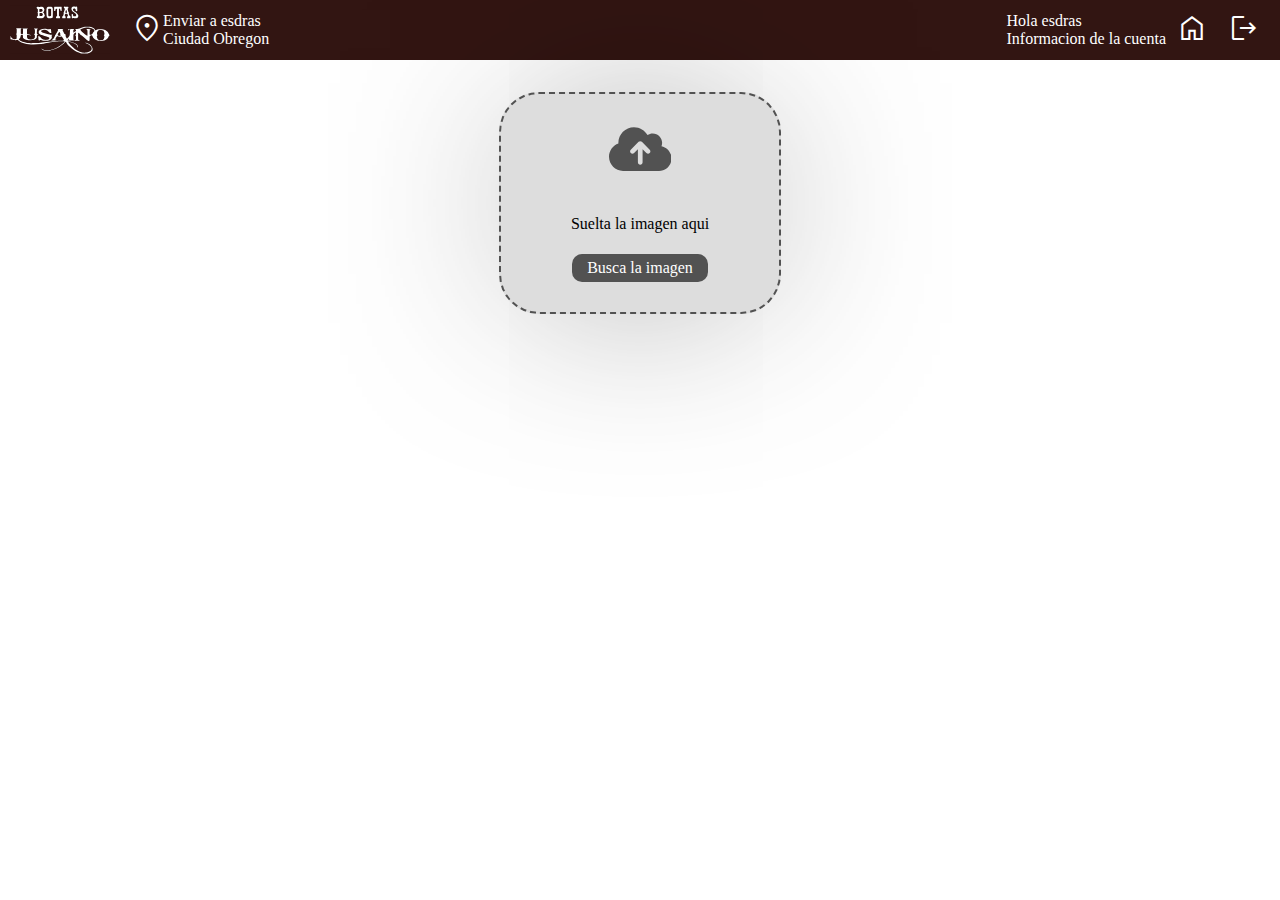
==== admin-products.html @ eb6c1951 "se crea nuevo repositorio para el proyecto" ====
<!DOCTYPE html>
<html lang="en">
  <head>
    <meta charset="UTF-8" />
    <meta name="viewport" content="width=device-width, initial-scale=1.0" />
    <title>Botas Jusaino - Compra Online</title>

    <link
      rel="stylesheet"
      href="https://fonts.googleapis.com/css2?family=Material+Symbols+Outlined:opsz,wght,FILL,GRAD@20..48,100..700,0..1,-50..200"
    />

    <link rel="stylesheet" href="css/mainStyle.css" />
    <link rel="stylesheet" href="css/adminProduct.css" />
  </head>
  <body>
    <header>
      <div class="logo">
        <img class="logo-jusaino" src="img/botas jusaino 2.svg" alt="" />
      </div>

      <div class="direction">
        <div class="icon-location">
          <span class="material-symbols-outlined"> location_on </span>
        </div>
        <div class="user-dir">
          <span>Enviar a esdras</span>
          <span>Ciudad Obregon</span>
        </div>
      </div>

      <div class="menu">
        <div class="user">
          <span class="nav-user-1">Hola esdras</span>
          <span class="nav-user-2">Informacion de la cuenta</span>
        </div>

        <div class="home">
          <a href="e-shop.html">
            <span class="material-symbols-outlined"> home </span>
          </a>
        </div>
        <div class="logout">
          <span class="material-symbols-outlined"> logout </span>
        </div>
      </div>

      <div></div>
    </header>

    <div class="main">
      <div id="file-upload-form" class="file-upload-form">
        <div class="file-upload-label">
          <div class="file-upload-design">
            <svg viewBox="0 0 640 512" height="1em">
              <path
                d="M144 480C64.5 480 0 415.5 0 336c0-62.8 40.2-116.2 96.2-135.9c-.1-2.7-.2-5.4-.2-8.1c0-88.4 71.6-160 160-160c59.3 0 111 32.2 138.7 80.2C409.9 102 428.3 96 448 96c53 0 96 43 96 96c0 12.2-2.3 23.8-6.4 34.6C596 238.4 640 290.1 640 352c0 70.7-57.3 128-128 128H144zm79-217c-9.4 9.4-9.4 24.6 0 33.9s24.6 9.4 33.9 0l39-39V392c0 13.3 10.7 24 24 24s24-10.7 24-24V257.9l39 39c9.4 9.4 24.6 9.4 33.9 0s9.4-24.6 0-33.9l-80-80c-9.4-9.4-24.6-9.4-33.9 0l-80 80z"
              ></path>
            </svg>
            <p>Suelta la imagen aqui</p>
            <label for="file" class="browse-button">Busca la imagen</label>
          </div>
          <input id="file" type="file" style="display: none;" />
        </div>
      </div>
      
      
      <div id="image-container" style="display: none">
        <img
          id="image-preview"
          src=""
          alt="Uploaded Image"
          style="max-width: 40%; height: auto"
        />
        <button id="upload-button">
          <span id="upload" class="material-symbols-outlined"> upload </span
          >Upload Image
        </button>
      </div>

      
      
    </div>

    
    </script>
    <script src="js/dragDrop.js"></script>
  </body>
</html>
---- css/mainStyle.css ----
/* Google Fons */
@import url('https://fonts.googleapis.com/css2?family=Poppins:wght@400;500;600;700&display=swap');

body {
    margin: 0;
    padding: 0;
    scroll-padding-top:2rem ;
    scroll-behavior: smooth;
    box-sizing: border-box;
    list-style: none;
    text-decoration: none;
    
  }
  /**-------header-------**/
  header {
    display: flex;
    flex-direction: row;
    background-color: #321512;
    align-items: center;
    height: 60px;
    
  }
  .logo {
    margin: 5px 5px 2px 10px;
    max-width: 5%;
    min-width: 100px;
  }
  .logo-jusaino {
    height: 49px;
    max-width: 100%;
  }

  .nav-user-1,
  .nav-user-2 {
    display: flex;
    flex-direction: column;
    color: #fff;
    margin: 0;
  }
  .direction {
    display: flex;
    color: #fff;
    margin: 0 1rem;
  }
  .user-dir {
    display: grid;
  }
  .user:hover{
    border: solid 2px white;
    
  }
   /**Google icons**/
  .material-symbols-outlined {
    font-variation-settings: "FILL" 0, "wght" 400, "GRAD" 0, "opsz" 48;
    font-size: 2em;
    color: #fff;
  }
  /**cambia color del icono add-cart a negro**/
  .add-cart .material-symbols-outlined {
    font-size: 1.5rem;
    color: #000000;
  }

  .menu {
    display: flex;
    flex-direction: row;
    padding: 10px 10px;
    position: absolute;
    

    align-items: center;
    right: 0;
  }


  .home,
  .shopping_cart,
  .logout {
    margin: 0 10px;
  }
  /**----Footer-----**/

  footer{
    background-color: #140807;
    display: flex;
    align-items: start;
    justify-content: center;
    width: 100%;
  }
  .copyrigth{
    color: #fff;
    margin-bottom: 32px;
  }
  img.logo-footer{
    height: 5rem;
  }
  .footer-main{
    margin-top: 16px;
    display: flex;
    flex-direction: column;
    align-items: center;
  }
  .footer-main > div {
    display: block;
    
  }

  .iconos-social img{
    color:#fff;
  }

  @media screen and (max-width: 1654px) {
    .container-articles{
      max-width: 84%;
    }
  }
  @media screen and (max-width: 740px) {
    .container-articles{
      max-width: 100%;
    }
    .article {
     max-width: 156px;
     min-width: 100px;
    }
    .info h2{
      font-size: 5vw;
    }
  }
---- css/adminProduct.css ----
/**------ Area de drag and drop--------**/
.file-upload-form {
    width: fit-content;
    height: fit-content;
    display: flex;
    align-items: center;
    justify-content: center;
  }
  .file-upload-label input {
    display: none;
  }
  .file-upload-label svg {
    height: 50px;
    fill: rgb(82, 82, 82);
    margin-bottom: 20px;
  }
  .file-upload-label {
    background-color: #ddd;
    padding: 30px 70px;
    border-radius: 40px;
    border: 2px dashed rgb(82, 82, 82);
    box-shadow: 0px 0px 200px -50px rgba(0, 0, 0, 0.719);
  }
  .file-upload-design {
    display: flex;
    flex-direction: column;
    align-items: center;
    justify-content: center;
    gap: 5px;
  }
  .browse-button {
    cursor: pointer;
    background-color: rgb(82, 82, 82);
    padding: 5px 15px;
    border-radius: 10px;
    color: white;
    transition: all 0.3s;
  }
  .browse-button:hover {
    background-color: rgb(14, 14, 14);
  }

 
#upload.material-symbols-outlined {
color: black;
}


/**boton de upload**/
#upload-button{
    border: none;
    background-color: transparent;
    cursor: pointer;
    transition: transform 0.3s ease; 
  }
#upload-button:hover{
    transform: scale(1.1);
}

.main, #image-container{
    display: flex;
    flex-direction: column;
    align-items: center;
    justify-content: center;
    margin-top: 2rem;
}
.imagenesServidor{
    margin-top: 3rem;
}
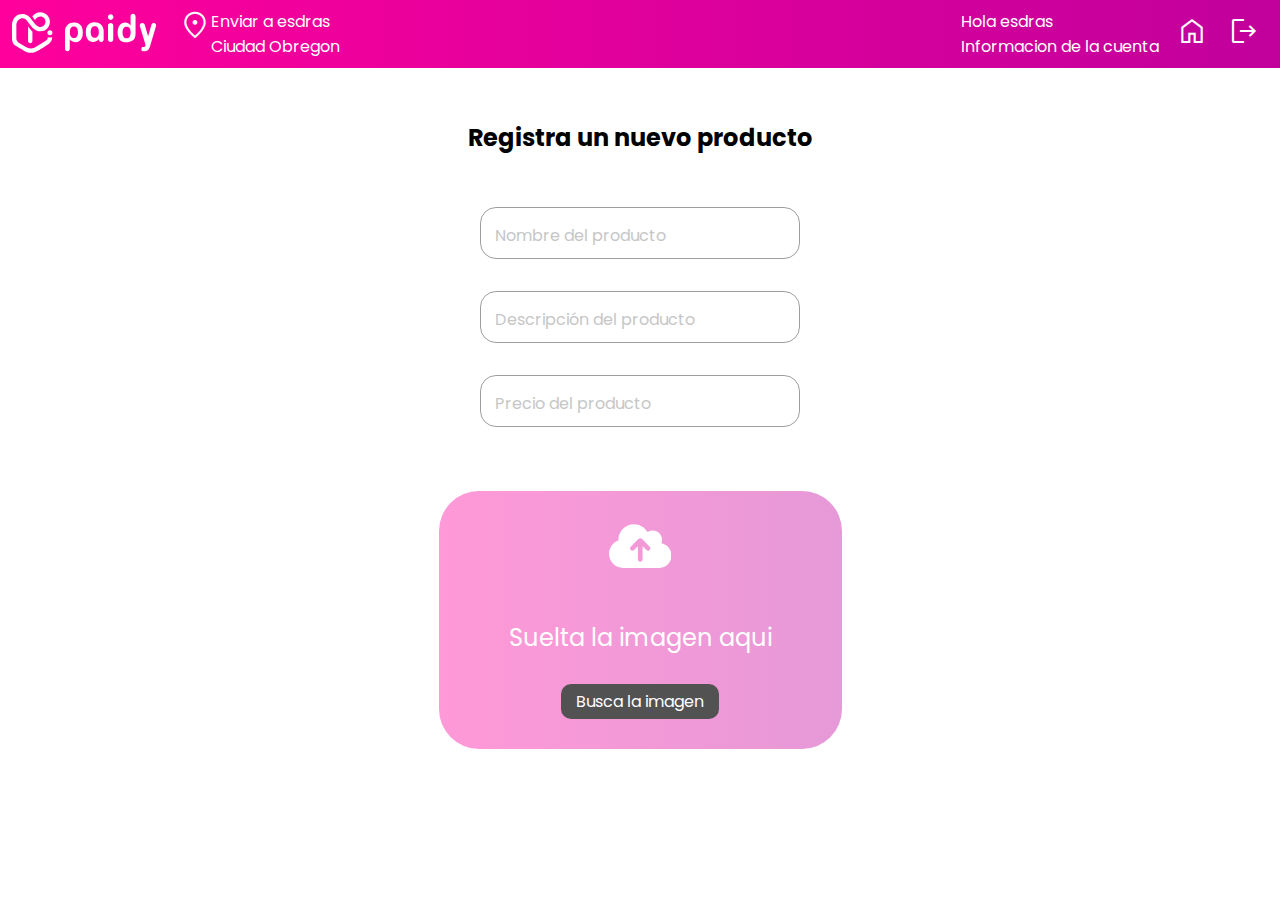
==== commit cd87f3e2: "actualizacion frontend" ====
--- a/admin-products.html
+++ b/admin-products.html
@@ -3,8 +3,13 @@
   <head>
     <meta charset="UTF-8" />
     <meta name="viewport" content="width=device-width, initial-scale=1.0" />
-    <title>Botas Jusaino - Compra Online</title>
-
+    <title>Admin-Products</title>
+    <link
+      rel="icon"
+      href="img/icono-paidy.svg"
+      sizes="48x48"
+      type="image/png"
+    />
     <link
       rel="stylesheet"
       href="https://fonts.googleapis.com/css2?family=Material+Symbols+Outlined:opsz,wght,FILL,GRAD@20..48,100..700,0..1,-50..200"
@@ -12,11 +17,14 @@
 
     <link rel="stylesheet" href="css/mainStyle.css" />
     <link rel="stylesheet" href="css/adminProduct.css" />
+    <link rel="stylesheet" href="css/forms.css" />
   </head>
   <body>
     <header>
       <div class="logo">
-        <img class="logo-jusaino" src="img/botas jusaino 2.svg" alt="" />
+        <a href="e-shop.html">
+          <img class="logo-jusaino" src="img/paidy-logo-main-nav.svg" alt="" />
+        </a>
       </div>
 
       <div class="direction">
@@ -49,6 +57,47 @@
     </header>
 
     <div class="main">
+      <div class="titulo">
+        <h2>Registra un nuevo producto</h2>
+      </div>
+      <!-------------inputs-------------->
+      <div class="input-grup">
+        <div  class="input-user">
+          <input id ="name-product"
+            required="true"
+            type="text"
+            name="text"
+            autocomplete="off"
+            class="input"
+          />
+          <label class="user-label">Nombre del producto</label>
+        </div>
+      </div>
+      <div class="input-grup">
+        <div  class="input-user">
+          <input id ="description-product"
+            required="true"
+            type="text"
+            name="text"
+            autocomplete="off"
+            class="input"
+          />
+          <label class="user-label">Descripción del producto</label>
+        </div>
+      </div>
+      <div class="input-grup">
+        <div  class="input-user">
+          <input id ="price-product"
+            required="true"
+            type="float"
+            name="text"
+            autocomplete="off"
+            class="input"
+          />
+          <label class="user-label">Precio del producto</label>
+        </div>
+      </div>
+       <!-------------drag and drop area-------------->
       <div id="file-upload-form" class="file-upload-form">
         <div class="file-upload-label">
           <div class="file-upload-design">
@@ -60,11 +109,10 @@
             <p>Suelta la imagen aqui</p>
             <label for="file" class="browse-button">Busca la imagen</label>
           </div>
-          <input id="file" type="file" style="display: none;" />
+          <input id="file" type="file" style="display: none" />
         </div>
       </div>
-      
-      
+
       <div id="image-container" style="display: none">
         <img
           id="image-preview"
@@ -73,17 +121,12 @@
           style="max-width: 40%; height: auto"
         />
         <button id="upload-button">
-          <span id="upload" class="material-symbols-outlined"> upload </span
-          >Upload Image
+          <span id="upload" class="material-symbols-outlined"> publish </span
+          >Registrar producto
         </button>
       </div>
-
-      
-      
     </div>
 
-    
-    </script>
     <script src="js/dragDrop.js"></script>
   </body>
 </html>
--- a/css/mainStyle.css
+++ b/css/mainStyle.css
@@ -5,6 +5,7 @@
 body {
     margin: 0;
     padding: 0;
+    font-family: 'Poppins', sans-serif;
     scroll-padding-top:2rem ;
     scroll-behavior: smooth;
     box-sizing: border-box;
@@ -13,23 +14,32 @@
     
   }
   /**-------header-------**/
+
+
+
   header {
     display: flex;
     flex-direction: row;
-    background-color: #321512;
+    background: linear-gradient(90deg,#ff009cff, #c1009cff);
     align-items: center;
-    height: 60px;
+    height: 68px;
     
   }
   .logo {
     margin: 5px 5px 2px 10px;
-    max-width: 5%;
-    min-width: 100px;
+    max-width: 12%;
+    min-width: 148px;
   }
-  .logo-jusaino {
-    height: 49px;
-    max-width: 100%;
+  .menu .user{
+    border-radius: 4px;
+    padding: 1px 3px;
+    cursor: pointer;
+    margin-right:4px;
   }
+  #home{
+    display: none;
+  }
+
 
   .nav-user-1,
   .nav-user-2 {
@@ -82,7 +92,8 @@
   /**----Footer-----**/
 
   footer{
-    background-color: #140807;
+    margin-top: 2rem;
+    background-color: #0f0e0e;
     display: flex;
     align-items: start;
     justify-content: center;
@@ -91,6 +102,9 @@
   .copyrigth{
     color: #fff;
     margin-bottom: 32px;
+  }
+  .copyrigth h3{
+    text-align: center;
   }
   img.logo-footer{
     height: 5rem;
@@ -110,6 +124,27 @@
     color:#fff;
   }
 
+  @media(max-width:1200px){
+    .logo{
+      margin: 5px 20px 2px 10px;
+    }
+
+  }
+  @media(max-width:730px){
+     .user, #direction{
+      display: none;
+    }
+    #home{
+      display: contents;
+    }
+
+  }
+  @media(max-width:400px){
+    .menu, .home, .logout, .shopping_cart{
+      margin: 0 5px;
+    }
+  }
+
   @media screen and (max-width: 1654px) {
     .container-articles{
       max-width: 84%;
--- a/css/adminProduct.css
+++ b/css/adminProduct.css
@@ -6,21 +6,20 @@
     display: flex;
     align-items: center;
     justify-content: center;
+    margin-top: 4rem;
   }
   .file-upload-label input {
     display: none;
   }
   .file-upload-label svg {
     height: 50px;
-    fill: rgb(82, 82, 82);
+    fill: #fff;
     margin-bottom: 20px;
   }
   .file-upload-label {
-    background-color: #ddd;
+    background: linear-gradient(90deg, rgba(255, 0, 156, 0.4), rgba(193, 0, 156, 0.4));
     padding: 30px 70px;
     border-radius: 40px;
-    border: 2px dashed rgb(82, 82, 82);
-    box-shadow: 0px 0px 200px -50px rgba(0, 0, 0, 0.719);
   }
   .file-upload-design {
     display: flex;
@@ -28,6 +27,10 @@
     align-items: center;
     justify-content: center;
     gap: 5px;
+  }
+  .file-upload-design p{
+    color: #fff;
+    font-size: 1.5rem;
   }
   .browse-button {
     cursor: pointer;
@@ -49,9 +52,13 @@
 
 /**boton de upload**/
 #upload-button{
+    display: flex;
+    flex-direction: row;
+    align-items: center;
     border: none;
     background-color: transparent;
     cursor: pointer;
+    margin-top: 1.2rem;
     transition: transform 0.3s ease; 
   }
 #upload-button:hover{
@@ -64,6 +71,7 @@
     align-items: center;
     justify-content: center;
     margin-top: 2rem;
+    
 }
 .imagenesServidor{
     margin-top: 3rem;
--- a/css/forms.css
+++ b/css/forms.css
@@ -0,0 +1,118 @@
+.main-component {
+    margin-top: 10%;
+    text-align: center;
+    width: 29rem;
+    padding: 2rem;
+    border: 1px solid;
+    border-color: #dadce0;
+    border-radius: 5px;
+  }
+  .oO8pQe {
+    font-size: 24px;
+    font-family: "Google Sans", "Noto Sans Myanmar UI", arial, sans-serif;
+    font-weight: 400;
+  }
+
+  button {
+    width: auto;
+    font-size: 16px;
+  }
+  button.normal {
+    background-color: transparent;
+    border: none;
+  }
+  button.normal:hover {
+    background-color: #d9e9fffd;
+  }
+  .interactive-button {
+    border: none;
+    background-color: #1a73e8;
+    color: #fff;
+  }
+  button.interactive-button {
+    margin-top: 1rem;
+    padding: 15px 25px;
+    border: unset;
+    border-radius: 15px;
+    color: #212121;
+    z-index: 1;
+    background: transparent;
+    position: relative;
+    font-weight: 1000;
+    font-size: 17px;
+    -webkit-box-shadow: 4px 8px 19px -2px rgba(0, 0, 0, 0.27);
+    box-shadow: 4px 8px 19px -3px rgba(0, 0, 0, 0.27);
+    transition: all 250ms;
+    overflow: hidden;
+  }
+
+  button.interactive-button::before {
+    content: "";
+    position: absolute;
+    top: 0;
+    left: 0;
+    height: 100%;
+    width: 0;
+    border-radius: 15px;
+    background: linear-gradient(90deg, rgba(255, 0, 156), rgba(193, 0, 156));
+    z-index: -1;
+    -webkit-box-shadow: 4px 8px 19px -3px rgba(0, 0, 0, 0.27);
+    box-shadow: 4px 8px 19px -3px rgba(0, 0, 0, 0.27);
+    transition: all 250ms;
+  }
+
+  button.interactive-button:hover {
+    color: #ffffff;
+    cursor: pointer;
+  }
+
+  button.interactive-button:hover::before {
+    width: 100%;
+  }
+
+  .buttons {
+    display: flex;
+    margin-top: 1.5rem;
+    justify-content: space-around;
+  }
+  .input-user {
+    margin-top: 2rem;
+    position: relative;
+    display: inline-flex;
+    width: 20rem;
+  }
+
+  .input {
+    width: 100%;
+    border: solid 1.5px #9e9e9e;
+    border-radius: 1rem;
+    background: none;
+    padding: 1rem;
+    font-size: 1rem;
+    color: #f5f5f5;
+    transition: border 150ms cubic-bezier(0.4, 0, 0.2, 1);
+  }
+
+  .user-label {
+    position: absolute;
+    left: 15px;
+    color: #c6c6c6;
+    pointer-events: none;
+    transform: translateY(1rem);
+    transition: 150ms cubic-bezier(0.4, 0, 0.2, 1);
+  }
+
+  .input:focus,
+  input:valid {
+    outline: none;
+    border: 1.5px solid rgba(255, 0, 156);
+    color: #212121;
+  }
+
+  .input:focus ~ label,
+  input:valid ~ label {
+    transform: translateY(-50%) scale(0.8);
+    background-color: #ffffff;
+    padding: 0 0.2em;
+    color: rgba(255, 0, 156);
+  }